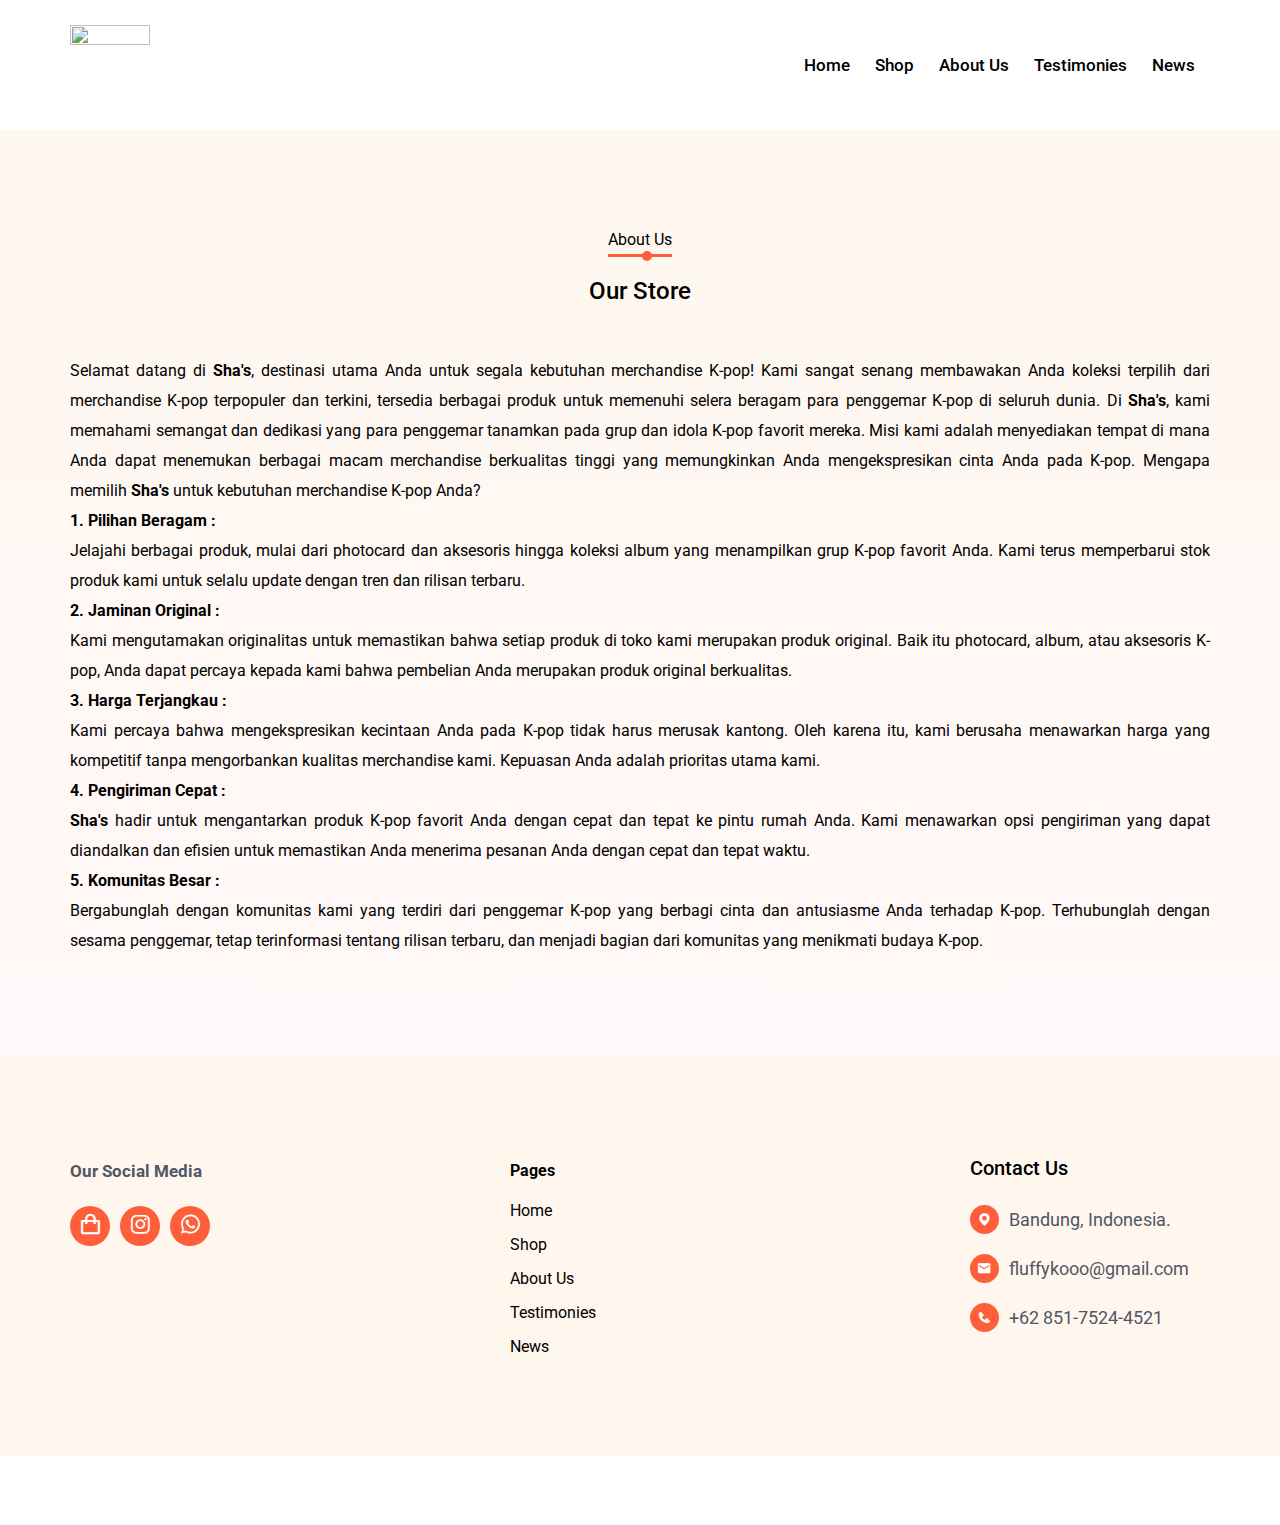
==== about.html @ 5f8ae814 "1" ====
<!DOCTYPE html>
<html lang="en">
  <head>
    <meta charset="UTF-8" />
    <meta http-equiv="X-UA-Compatible" content="IE=edge" />
    <meta name="viewport" content="width=device-width, initial-scale=1.0" />
    <link
      rel="shortcut icon"
      href="images/favicon-32x32.png"
      type="image/png"
    />
    <link
      href="https://unpkg.com/boxicons@2.0.9/css/boxicons.min.css"
      rel="stylesheet"
    />
    <link
      rel="stylesheet"
      href="https://unpkg.com/swiper/swiper-bundle.min.css"
    />
    <link rel="stylesheet" href="css/styles.css" />
    <title>Kpop Merchandise</title>
  </head>
  <body>
    <header class="header">
      <nav class="navbar">
        <div class="row container d-flex">
          <div class="logo"><a href="index.html">
            <img src="./images/logoshop.PNG" alt=""  width="80" height="80" /></a>
          </div>

          <div class="nav-list d-flex">
            <a href="index.html">Home</a>
            <a href="shop.html">Shop</a>
            <a href="about.html">About Us</a>
            <a href="index.html#section">Testimonies</a>
            <a href="index.html#section2">News</a>
            <div class="close">
              <i class="bx bx-x"></i>
            </div>
            <a class="user-link">Login</a>
          </div>
          <div class="hamburger">
            <i class="bx bx-menu-alt-right"></i>
          </div>
        </div>
      </nav>

    <section class="section statistics">
      <div class="title">
        <span>About Us</span>
        <h2>Our Store</h2>
      </div>
      <div class="row container">
        <p align="justify">Selamat datang di <b>Sha's</b>, destinasi utama Anda untuk segala kebutuhan merchandise K-pop! Kami sangat senang membawakan Anda koleksi 
          terpilih dari merchandise K-pop terpopuler dan terkini, tersedia berbagai produk untuk memenuhi selera beragam para penggemar K-pop di seluruh dunia.
          Di <b>Sha's</b>, kami memahami semangat dan dedikasi yang para penggemar tanamkan pada grup dan idola K-pop favorit mereka. Misi kami adalah menyediakan 
          tempat di mana Anda dapat menemukan berbagai macam merchandise berkualitas tinggi yang memungkinkan Anda mengekspresikan cinta Anda pada K-pop. Mengapa memilih <b>Sha's</b> untuk kebutuhan merchandise K-pop Anda?
          <br>
          <b>1. Pilihan Beragam :</b>
          <br>Jelajahi berbagai produk, mulai dari photocard dan aksesoris hingga koleksi album yang menampilkan grup K-pop favorit Anda. 
          Kami terus memperbarui stok produk kami untuk selalu update dengan tren dan rilisan terbaru.
          <br>
          <b>2. Jaminan Original : </b>
          <br>Kami mengutamakan originalitas untuk memastikan bahwa setiap produk di toko kami merupakan produk original. Baik itu photocard, album, atau aksesoris 
          K-pop, Anda dapat percaya kepada kami bahwa pembelian Anda merupakan produk original berkualitas.
          <br>
          <b>3. Harga Terjangkau :</b>
          <br>Kami percaya bahwa mengekspresikan kecintaan Anda pada K-pop tidak harus merusak kantong. Oleh karena itu, kami berusaha menawarkan harga yang kompetitif 
          tanpa mengorbankan kualitas merchandise kami. Kepuasan Anda adalah prioritas utama kami.
          <br>
          <b>4. Pengiriman Cepat :</b>
          <br><b>Sha's</b> hadir untuk mengantarkan produk K-pop favorit Anda dengan cepat dan tepat ke pintu rumah Anda. Kami 
          menawarkan opsi pengiriman yang dapat diandalkan dan efisien untuk memastikan Anda menerima pesanan Anda dengan cepat dan tepat waktu.
          <br>
          <b>5. Komunitas Besar :</b>
          <br>Bergabunglah dengan komunitas kami yang terdiri dari penggemar K-pop yang berbagi cinta dan antusiasme Anda terhadap K-pop. Terhubunglah dengan sesama 
          penggemar, tetap terinformasi tentang rilisan terbaru, dan menjadi bagian dari komunitas yang menikmati budaya K-pop.
        </p>  
      </div>
    </section>

    <iframe src="footer.html" frameborder="0" width="100%" height="425rem" scrolling="no"></iframe>

    <script src="https://unpkg.com/swiper/swiper-bundle.min.js"></script>

    <script src="./js/product.js"></script>
    <script src="./js/main.js"></script>
  </body>
</html>
---- css/styles.css ----
@charset "UTF-8";

@import url("https://fonts.googleapis.com/css2?family=Roboto:wght@300;400;500;700&display=swap");
@import url("https://fonts.googleapis.com/css2?family=Aclonica&display=swap");

:root {
  --primary-color: #ff5e3a;
  --default-color: #4f5665;
  --black-color: #000;
  --grey-color: #f0f0f0;
  --white-color: #fff;
  --lightpink: #ffcce0;
  --blue: #1a1aff;
  --custom: #1a1aff;
  --color: #4d4d4d;
  --lightblue: #ccccff;
  --box-shadow-1: 0 5px 15px rgba(0, 0, 0, 0.1);
  --box-shadow-2: 0 5px 15px rgba(255, 94, 58, 0.2);
  --gradient: linear-gradient(to bottom, #fccb90, #ff9a9e);
  --btn-gradient: linear-gradient(to bottom, #ff5151 50%, #ff5e3a);
}

*,
*::after,
*::before {
  box-sizing: inherit;
  margin: 0;
  padding: 0;
  border: none;
  outline: none;
}

html {
  font-size: 62.5%;
  box-sizing: border-box;
}

body {
  font-family: "Roboto", sans-serif;
  font-size: 1.6rem;
  font-weight: 400;
  color: var(--black-color);
  background-color: var(--white-color);
}

h1,
h2,
h3,
h4 {
  color: var(--black-color);
  line-height: 1.2;
  font-weight: 500;
}

a {
  text-decoration: none;
  color: inherit;
}

li {
  list-style-type: none;
}

section {
  padding: 5rem 0 5rem;
  overflow: hidden;
}

p {
  line-height: 3rem;
}

img {
  max-width: 100%;
  height: auto;
}

.container {
  max-width: 120rem;
  padding: 0 3rem;
  margin: auto;
}

@media (min-width: 1600px) {
  .container {
    max-width: 160rem;
  }
}
@media (max-width: 567px) {
  .container {
    padding: 0 1rem;
  }
}
.d-flex {
  display: flex;
  align-items: center;
}

.header {
  margin-bottom: 4rem;
}
.header .navbar {
  padding: 2.5rem 0;
  position: relative;
  z-index: 1;
}
.header .navbar .row {
  justify-content: space-between;
}
.header .navbar .row .nav-list a {
  display: inline-block;
  padding: 1rem;
  font-size: 1.7rem;
  font-weight: 500;
  color: var(--black-color);
}
.header .navbar .row .nav-list a.user-link {
  display: none;
}
.header .navbar .row .nav-list a:not(:last-child) {
  margin-right: 0.5rem;
}
.header .navbar .row .nav-list a:hover {
  color: var(--primary-color);
}
.header .navbar .row .icons .icon {
  font-size: 2.2rem;
  padding: 0.5rem;
  color: var(--black-color);
  cursor: pointer;
  justify-content: center;
  position: relative;
}
.header .navbar .row .icons .icon:not(:last-child) {
  margin-right: 3rem;
}
.header .navbar .row .icons .icon span {
  display: block;
  width: 1rem;
  height: 1rem;
  background-color: var(--primary-color);
  border: 1px solid var(--black-color);
  position: absolute;
  top: 0.3rem;
  right: 0.4rem;
  border-radius: 50%;
}
.header .navbar .row .icons .icon:hover {
  background-color: #f4f4f4;
}
.header .hamburger,
.header .close {
  display: none;
}
@media (min-width: 1600px) {
  .header .header .navbar {
    padding: 4rem 0;
  }
}
@media (max-width: 768px) {
  .header .navbar .row .icons {
    display: none;
  }
  .header .navbar .row .nav-list {
    position: fixed;
    top: 0;
    right: -100%;
    width: 100%;
    max-width: 35rem;
    height: 100%;
    background-color: var(--white-color);
    z-index: 1000;
    flex-direction: column;
    align-items: flex-start;
    padding: 4rem 1rem;
    transition: 0.5s;
  }
  .header .navbar .row .nav-list a {
    font-size: 1.8rem;
  }
  .header .navbar .row .nav-list a:not(:last-child) {
    margin: 0 0 1rem 0;
  }
  .header .navbar .row .nav-list .close {
    display: block;
    position: absolute;
    top: 2.5rem;
    right: 2.5rem;
    color: var(--black-color);
    font-size: 3rem;
  }
  .header .navbar .row .nav-list.show {
    right: 0;
  }
  .header .navbar .row .hamburger {
    display: block;
    font-size: 3rem;
    color: var(--black-color);
  }
}

.header .hero {
  height: 80vh;
  margin: 0 3rem;
}
.header .hero .row {
  height: 100%;
  background: url("../images/bg.svg") center/cover no-repeat fixed;
  border-radius: 2rem;
  position: relative;
}
.header .hero .row .col {
  margin-left: 5rem;
}
.header .hero .row .col .subtitle {
  display: block;
  font-size: 1.8rem;
  margin-bottom: 4rem;
}
.header .hero .row .col h1 {
  font-family: "Aclonica", sans-serif;
  font-size: 13rem;
  line-height: 1;
}
.header .hero .row .col h1 .i {
  color: var(--primary-color);
  position: relative;
}
.header .hero .row .col h1 .i:before {
  content: "ı";
  position: absolute;
  color: var(--black-color);
}
.header .hero .row .col p {
  font-size: 2rem;
  margin-bottom: 6rem;
}
.header .hero .row .col .btn {
  display: inline-block;
  padding: 1.5rem 6rem;
  border-radius: 1rem;
  color: var(--white-color);
  font-weight: 500;
  font-size: 1.8rem;
  background: var(--btn-gradient);
  box-shadow: var(--box-shadow-1);
}
.header .hero .row img {
  position: absolute;
  right: 0;
  bottom: 0;
}

@media (max-width: 1600px) {
  .header .hero .row img {
    width: 40rem;
  }
}
@media (max-width: 1200px) {
  .header .hero .row .col h1 {
    font-size: 8rem;
  }
}
@media (max-width: 768px) {
  .header .hero .row .col {
    position: absolute;
    top: 10%;
    margin-left: 0;
  }
  .header .hero .row .col .subtitle {
    font-size: 1.6rem;
  }
  .header .hero .row .col h1 {
    font-size: 7rem;
  }
  .header .hero .row .col p {
    font-size: 1.6rem;
  }
  .header .hero .row .col .btn {
    padding: 1.2rem 4rem;
  }
  .header .hero .row img {
    width: 40rem;
  }
}
@media (max-width: 567px) {
  .header .hero {
    height: 100vh;
    margin: 0 1rem;
  }
  .header .hero .row .col .subtitle {
    font-size: 1.6rem;
    margin-bottom: 1.5rem;
  }
  .header .hero .row .col h1 {
    font-size: 7rem;
  }
  .header .hero .row .col p {
    font-size: 1.6rem;
    margin-bottom: 2rem;
  }
  .header .hero .row .col .btn {
    padding: 1.2rem 4rem;
  }
  .header .hero .row img {
    width: 25rem;
  }
}

.section .title {
  text-align: center;
  margin-bottom: 5rem;
}
.section .title span {
  display: inline-block;
  border-bottom: 3px solid var(--primary-color);
  padding-bottom: 0.5rem;
  margin-bottom: 2rem;
  position: relative;
}
.section .title span::before {
  content: "";
  position: absolute;
  bottom: -0.7rem;
  right: 2rem;
  width: 1rem;
  height: 1rem;
  border-radius: 50%;
  background-color: var(--primary-color);
}
.section .title h2 {
  font-size: 2.4rem;
}

.collection .filters {
  justify-content: center;
  margin-bottom: 7rem;
}
.collection .filters div {
  padding: 1.7rem 4rem;
  color: var(--default-color);
  font-size: 1.7rem;
  border-radius: 0.8rem;
  box-shadow: var(--box-shadow-1);
  cursor: pointer;
}
.collection .filters div:not(:last-child) {
  margin-right: 4rem;
}
.collection .filters div:hover,
.collection .filters div.active {
  background: var(--gradient);
  color: var(--white-color);
  box-shadow: var(--box-shadow-2);
}
.collection .products .swiper-wrapper {
  padding: 0 0 1.5rem;
}
.collection .products .product {
  border-radius: 2.5rem;
  box-shadow: var(--box-shadow-1);
  overflow: hidden;
}
.collection .products .product .top {
  background: var(--gradient);
  height: 30rem;
  justify-content: center;
  position: relative;
}
.collection .products .product .top img {
  height: 25rem;
}
.collection .products .product .top .icon {
  position: absolute;
  top: 2rem;
  right: 2rem;
  width: 4rem;
  height: 4rem;
  background-color: var(--primary-color);
  color: var(--white-color);
  border-radius: 50%;
  font-size: 2.5rem;
  justify-content: center;
  cursor: pointer;
  opacity: 0;
  visibility: hidden;
  transition: 0.3s;
}
.collection .products .product .top:hover .icon {
  opacity: 1;
  visibility: visible;
}
.collection .products .product .bottom {
  padding: 2.5rem 2rem;
}
.collection .products .product .bottom h4 {
  font-size: 1.8rem;
  width: 85%;
  height: 5rem;
  margin-bottom: 1.5rem;
}
.collection .products .product .bottom .d-flex {
  justify-content: space-between;
}
.collection .products .product .bottom .price {
  color: var(--white-color);
  background-color: var(--primary-color);
  border-radius: 1rem;
  padding: 0.5rem 2rem;
}
.collection .products .product .bottom .rating {
  color: var(--primary-color);
}
.collection .products .product .bottom .rating i:not(:last-child) {
  margin-right: 0.3rem;
}
.collection .products .pagination {
  text-align: center;
  margin-top: 3rem;
}
.collection .products .pagination .swiper-pagination-bullet {
  background-color: var(--primary-color);
  height: 1rem;
  width: 1rem;
}
.collection .products .pagination .swiper-pagination-bullet-active {
  width: 3rem;
  border-radius: 1.5rem;
}

@media (min-width: 1600px) {
  .collection .products .product .top {
    height: 35rem;
  }
}
@media (max-width: 768px) {
  .collection .filters {
    margin-bottom: 7rem;
  }
  .collection .filters div {
    padding: 1.2rem 2.5rem;
    font-size: 1.6rem;
  }
  .collection .filters div:not(:last-child) {
    margin-right: 2rem;
  }
}
@media (max-width: 567px) {
  .collection .filters {
    flex-wrap: wrap;
  }
  .collection .filters div {
    padding: 0.7rem 1rem;
    font-size: 1.5rem;
    margin-bottom: 1rem;
  }
  .collection .filters div:not(:last-child) {
    margin-right: 1rem;
  }
}

.categories .products {
  display: grid;
  grid-template-columns: repeat(auto-fit, minmax(30rem, 1fr));
  gap: 7rem 4rem;
  padding-top: 4rem;
}
.categories .product {
  border-radius: 2.5rem;
  border: 1px solid rgba(144, 144, 144, 0.25);
  overflow: hidden;
  transition: 0.3s;
}
.categories .product .top {
  background: var(--grey-color);
  height: 30rem;
  justify-content: center;
  position: relative;
  transition: 0.3s;
}
.categories .product .top img {
  height: 23rem;
}
.categories .product .top .icon {
  position: absolute;
  top: 2rem;
  right: 2rem;
  width: 4rem;
  height: 4rem;
  background-color: var(--primary-color);
  color: var(--white-color);
  border-radius: 50%;
  font-size: 2.5rem;
  justify-content: center;
  cursor: pointer;
  opacity: 0;
  visibility: hidden;
  transition: 0.3s;
}
.categories .product .bottom {
  padding: 2.5rem 2rem;
  background-color: var(--white-color);
}
.categories .product .bottom h4 {
  font-size: 1.7rem;
  height: 5rem;
  transition: 0.3s;
}
.categories .product .bottom .d-flex {
  justify-content: space-between;
}
.categories .product .bottom .d-flex:first-child {
  margin-bottom: 1.5rem;
  align-items: flex-start;
}
.categories .product .bottom .cart-btn {
  color: var(--white-color);
  background-color: var(--primary-color);
  border-radius: 1rem;
  padding: 0.8rem 1rem;
  white-space: nowrap;
  visibility: hidden;
  opacity: 0;
  transition: 0.3s;
}
.categories .product .bottom .price {
  color: #909090;
  font-weight: 500;
}
.up {
  color: #909090;
  font-weight: 500;
}
.categories .product .bottom .rating {
  color: var(--primary-color);
}
.categories .product .bottom .rating i:not(:last-child) {
  margin-right: 0.3rem;
}
.categories .product:hover {
  border: none;
  transform: scale(1.1);
  box-shadow: var(--box-shadow-1);
}
.categories .product:hover .top {
  background: var(--gradient);
}
.categories .product:hover .top .icon {
  opacity: 1;
  visibility: visible;
}
.categories .product:hover .cart-btn {
  visibility: visible;
  opacity: 1;
}
.categories .button {
  justify-content: center;
  margin-top: 8rem;
}
.categories .button .btn {
  display: inline-block;
  padding: 1.5rem 6rem;
  border-radius: 1rem;
  color: var(--white-color);
  font-weight: 500;
  font-size: 1.8rem;
  background: var(--btn-gradient);
  box-shadow: var(--box-shadow-1);
  cursor: pointer;
}

.statistics {
  padding: 10rem 0 10rem;
  background: linear-gradient(
    to bottom,
    rgba(252, 203, 144, 0.15),
    rgba(255, 185, 188, 0.1)
  );
}

.statistics .title {
  margin-bottom: 5rem;
}

.statistics .row {
  display: grid;
  grid-template-columns: repeat(auto-fit, minmax(25rem, 1fr));
  gap: 3rem;
}
.statistics .row .col {
  display: flex;
  align-items: center;
  flex-direction: column;
  text-align: center;
}
.statistics .row .col .icon {
  display: flex;
  align-items: center;
  justify-content: center;
  width: 11rem;
  height: 11rem;
  font-size: 4rem;
  background: var(--white-color);
  border-radius: 1rem;
  box-shadow: var(--box-shadow-1);
  color: var(--primary-color);
  margin-bottom: 6rem;
}
.statistics .row .col .icon:hover {
  background-color: var(--primary-color);
  color: var(--white-color);
  box-shadow: var(--box-shadow-2);
}
.statistics .row .col h3 {
  margin-bottom: 1.2rem;
}
.statistics .row .col p {
  color: var(--default-color);
}

@media (max-width: 768px) {
  .statistics .row .col .icon {
    width: 8rem;
    height: 8rem;
    font-size: 3rem;
  }
  .statistics .row .col p {
    width: 80%;
    margin: 0 auto;
  }
}

.blog .title {
  margin-bottom: 7rem;
}
.blog .row {
  display: grid;
  grid-template-columns: repeat(auto-fit, minmax(30rem, 1fr));
  gap: 4rem;
}
.blog .row .col {
  border-radius: 2.5rem;
  overflow: hidden;
  box-shadow: var(--box-shadow-1);
}
.blog .row .col .top {
  height: 45rem;
}
.blog .row .col .top img {
  height: 100%;
  object-fit: cover;
}
.blog .row .col .bottom {
  text-align: center;
  padding: 3rem 0;
}
.blog .row .col .bottom h3 {
  color: var(--primary-color);
  margin-bottom: 1rem;
  font-size: 1.8rem;
}
.blog .row .col .bottom h4 {
  max-width: 50%;
  margin: 0 auto 1rem;
  font-size: 1.5rem;
  line-height: 1.5;
}
.blog .row .col .bottom span {
  color: #909090;
  font-size: 1.5rem;
}

@media (max-width: 1600px) {
  .blog .row .col .top {
    height: 30rem;
  }
  .blog .row .col .bottom h4 {
    max-width: 85%;
  }
}

.button2 {
  background-color: #ff5e3a; 
  border: none;
  color: white;
  padding: 10px 24px;;
  text-align: center;
  text-decoration: none;
  display: inline-block;
  font-size: 16px;
  margin: 4px 2px;
  cursor: pointer;
  border-radius: 12px;
}

.footer {
  background-color: rgba(252, 203, 144, 0.15);
  padding: 10rem 3rem 10rem;
}

.footer ul li {
  padding-top: 15px;
}

.footer .row {
  display: grid;
  grid-template-columns: 1fr 2fr 3fr;
  gap: 30rem;
}
.footer .row .col .logo {
  margin-bottom: 2.5rem;
}
.footer .row .col:first-child p {
  margin-bottom: 2rem;
  color: #4f5665;
  font-size: 1.7rem;
}
.footer .row .col .icons {
  margin-bottom: 2rem;
}
.footer .row .col .icon {
  color: var(--white-color);
  justify-content: center;
  height: 4rem;
  width: 4rem;
  font-size: 2.5rem;
  border-radius: 50%;
  background-color: var(--primary-color);
  cursor: pointer;
}
.footer .row .col .icon:not(:last-child) {
  margin-right: 1rem;
}
.footer .row .col:first-child .color {
  color: var(--primary-color);
}
.footer .row .col:last-child {
  display: grid;
  grid-template-columns: repeat(4, 1fr);
}
.footer .row .col:last-child div {
  display: flex;
  flex-direction: column;
}
.footer .row .col:last-child div a {
  font-size: 1.7rem;
  padding: 0.5rem;
  margin-bottom: 1rem;
  color: #4f5665;
}
.footer .row .col:last-child h4 {
  font-size: 2rem;
  font-weight: 500;
  margin-bottom: 2.5rem;
}
.footer .row .col:last-child .d-flex {
  flex-direction: row;
  margin-bottom: 2rem;
}
.footer .row .col:last-child .d-flex .icon {
  display: flex;
  align-items: center;
  justify-content: center;
  font-size: 1.5rem;
  width: auto;
  height: auto;
  padding: 0.7rem;
}
.footer .row .col:last-child .d-flex span {
  font-size: 1.8rem;
  color: #4f5665;
}

@media (max-width: 1200px) {
  .footer .col:first-child {
    display: none;
  }

  .footer .row {
    display: block;
  }
}
@media (max-width: 768px) {
  .footer .row .col:last-child {
    grid-template-columns: 1fr;
    gap: 3rem 0;
  }
}
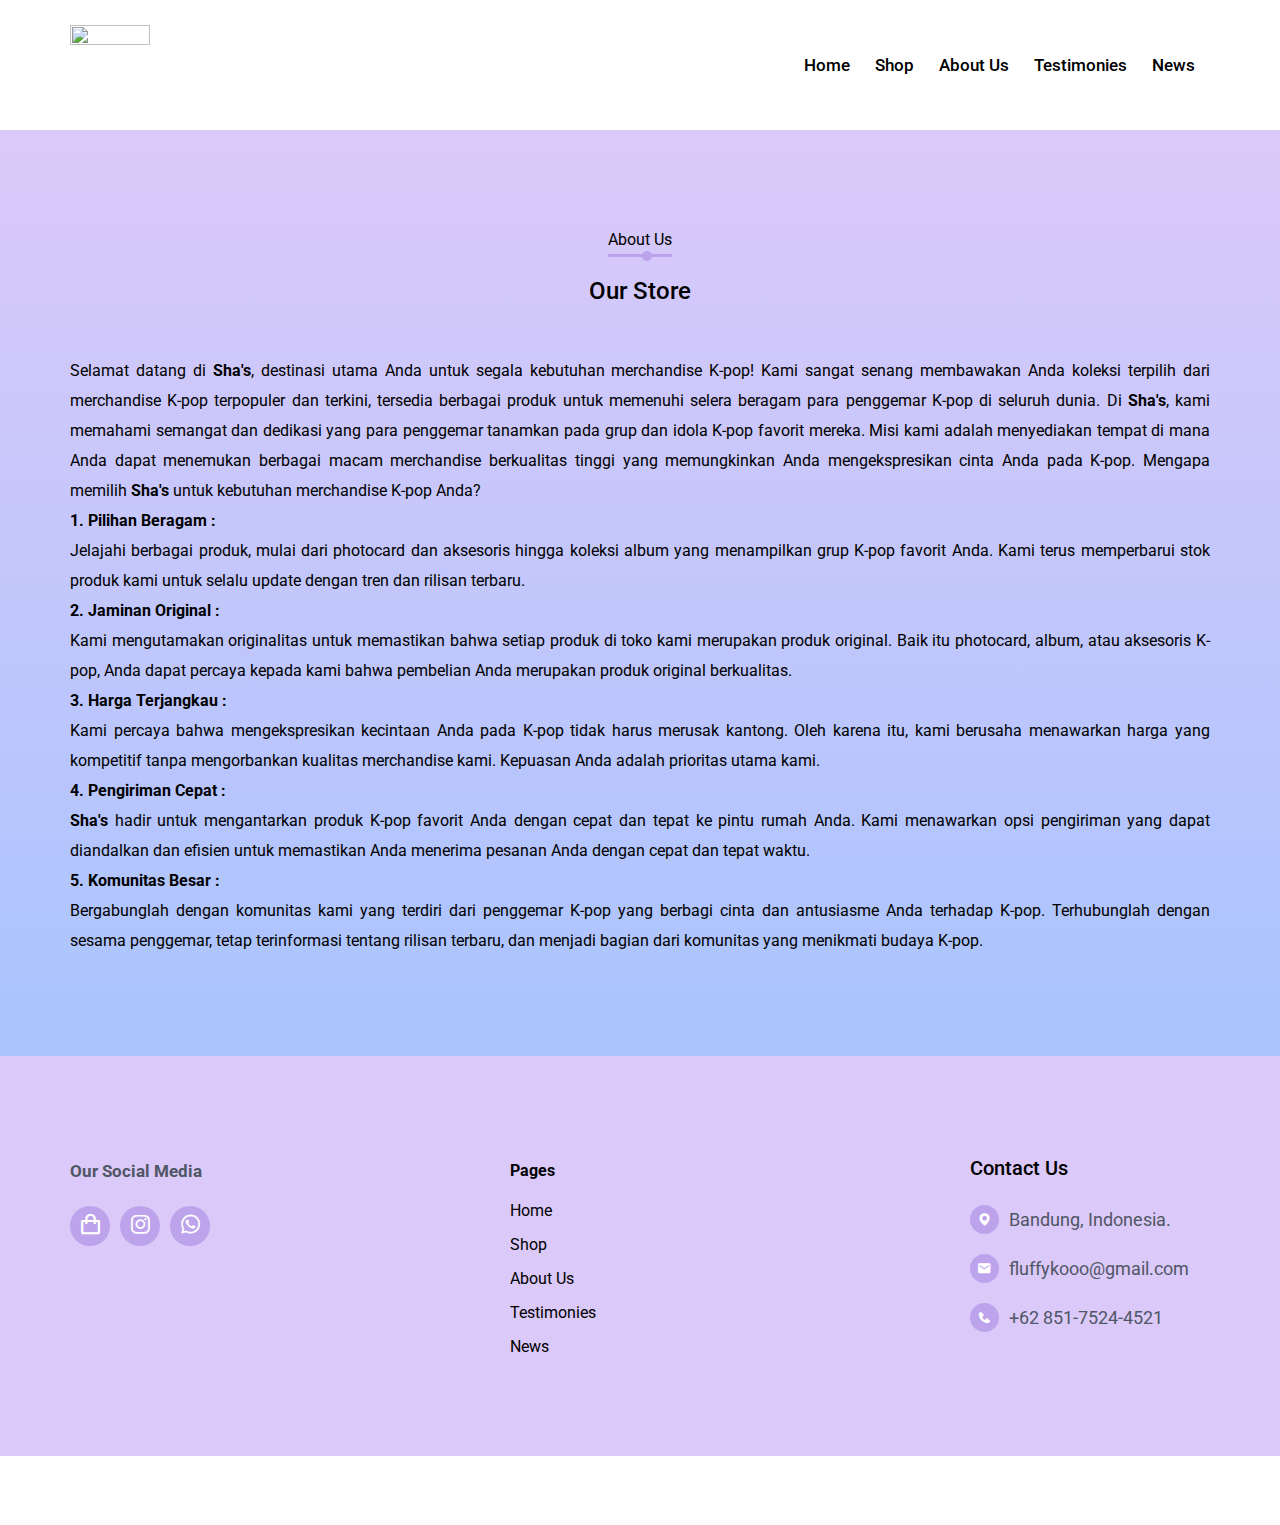
==== commit b404b4b3: "3" ====
--- a/about.html
+++ b/about.html
@@ -37,7 +37,6 @@
             <div class="close">
               <i class="bx bx-x"></i>
             </div>
-            <a class="user-link">Login</a>
           </div>
           <div class="hamburger">
             <i class="bx bx-menu-alt-right"></i>
--- a/css/styles.css
+++ b/css/styles.css
@@ -4,7 +4,7 @@
 @import url("https://fonts.googleapis.com/css2?family=Aclonica&display=swap");
 
 :root {
-  --primary-color: #ff5e3a;
+  --primary-color: #bda3eb;
   --default-color: #4f5665;
   --black-color: #000;
   --grey-color: #f0f0f0;
@@ -16,8 +16,8 @@
   --lightblue: #ccccff;
   --box-shadow-1: 0 5px 15px rgba(0, 0, 0, 0.1);
   --box-shadow-2: 0 5px 15px rgba(255, 94, 58, 0.2);
-  --gradient: linear-gradient(to bottom, #fccb90, #ff9a9e);
-  --btn-gradient: linear-gradient(to bottom, #ff5151 50%, #ff5e3a);
+  --gradient: linear-gradient(to bottom, #bda3eb, #a8c6ff);
+  --btn-gradient: linear-gradient(to bottom, #a374f5 50%, #b796ebf1);
 }
 
 *,
@@ -573,8 +573,8 @@
   padding: 10rem 0 10rem;
   background: linear-gradient(
     to bottom,
-    rgba(252, 203, 144, 0.15),
-    rgba(255, 185, 188, 0.1)
+    rgba(219, 201, 249, 1), 
+    rgba(169, 196, 254, 255)
   );
 }
 
@@ -694,7 +694,7 @@
 }
 
 .footer {
-  background-color: rgba(252, 203, 144, 0.15);
+  background-color: rgba(219, 201, 249, 1);
   padding: 10rem 3rem 10rem;
 }
 
